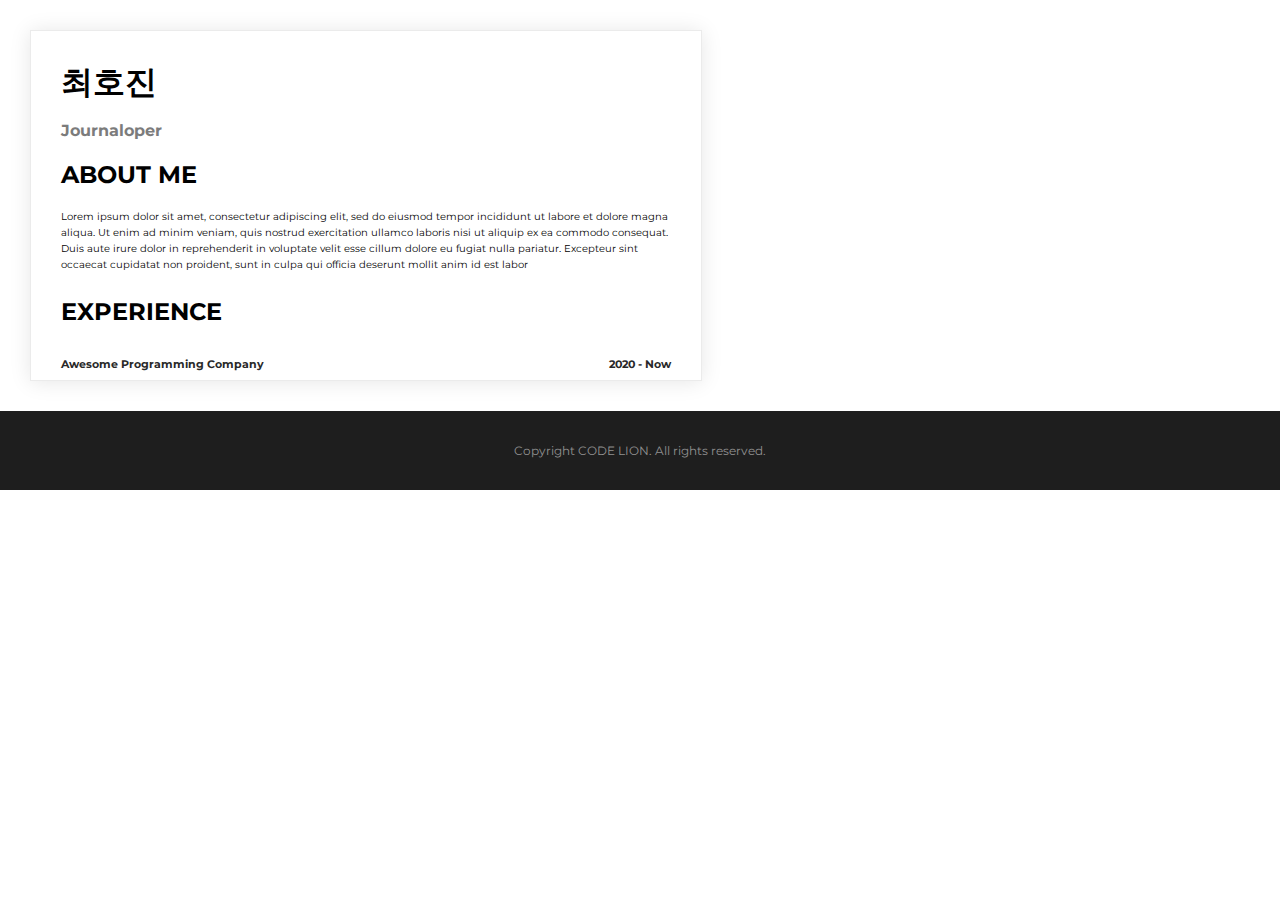
==== html&css/index.html @ 3575fb59 "html&css" ====
<!DOCTYPE html>
<html>
    <head>
        <meta charset="UTF-8">
        <title>최호진의 이력서</title>
        <link rel="stylesheet" href="codelion.css">
    </head>
    <body>
        <div class="mainbox">
            <h1>최호진</h1>
            <p class="name-text">Journaloper</p>

            <section>
                <h2>ABOUT ME</h2>
                <p class="about-me-text">
                Lorem ipsum dolor sit amet, consectetur adipiscing elit, sed do eiusmod tempor incididunt ut labore et dolore magna aliqua. Ut enim ad minim veniam, quis nostrud exercitation ullamco laboris nisi ut aliquip ex ea commodo consequat. Duis aute irure dolor in reprehenderit in voluptate velit esse cillum dolore eu fugiat nulla pariatur. Excepteur sint occaecat cupidatat non proident, sunt in culpa qui officia deserunt mollit anim id est labor
                </p>
            </section>
            <section>
                <h2>EXPERIENCE</h2>
                <p class="title-text">Awesome Programming Company</p>
                <p class="year-text">2020 - Now</p>
            </section>
        </div>
        <footer>
            <p>Copyright CODE LION. All rights reserved.</p>
        </footer>
    </body>
</html>
---- html&css/codelion.css ----
@import url('https://fonts.googleapis.com/css?family=Montserrat:100,200,300,400,500,600,700,800&display=swap');

* {
    font-family: 'Montserrat';
}

body,h1,h1  {
    margin: 0px;
    padding: 0px;
}

body {
    min-width: fit-content;
}

.mainbox {
    border: 1px solid #ebebeb;
    width: 610px;
    margin-left: auto;
    margin-right: auto;
    padding: 30px;
    margin: 30px;
    box-shadow: 0 1px 20px 0 rgba(0,0,0,0.1);
}

footer {
    text-align: center;
    background-color: #1E1E1E;
    color: #919191;
    font-size: 12px;
    padding: 20px;
}

section {
    margin-bottom: 24px;
}

.name-text {
    font-size: 16px;
    font-weight: bold;
    color: #7c7c7c;
}

.about-me-text {
    font-size: 10px;
    line-height: 16px;
}

.title-text {
    font-size: 11px;
    font-weight: bold;
    color: #282828;
    float: left;
}

.year-text {
    font-size: 11px;
    font-weight: bold;
    color: #282828;
    float: right;
}
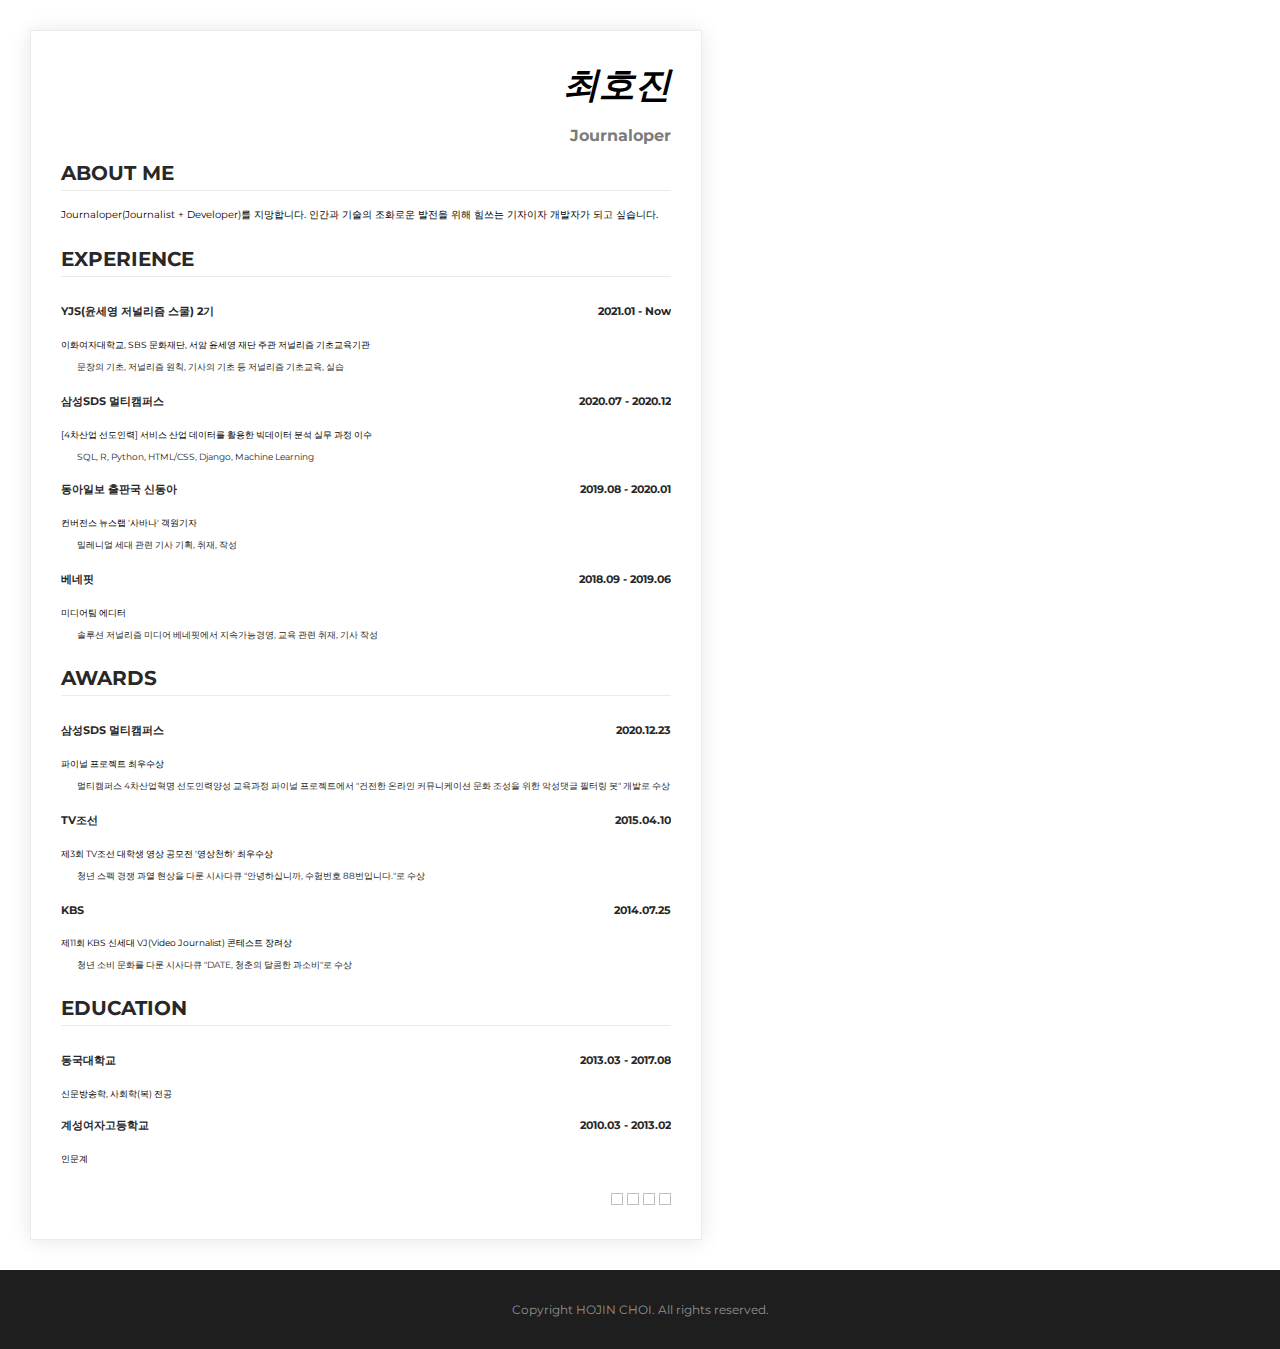
==== commit 6815e9ab: "html&css" ====
--- a/html&css/index.html
+++ b/html&css/index.html
@@ -7,23 +7,93 @@
     </head>
     <body>
         <div class="mainbox">
-            <h1>최호진</h1>
-            <p class="name-text">Journaloper</p>
+            <div class="title-box">
+                <h1>최호진</h1>
+                <p class="name-text">Journaloper</p>
+            </div>
 
             <section>
                 <h2>ABOUT ME</h2>
                 <p class="about-me-text">
-                Lorem ipsum dolor sit amet, consectetur adipiscing elit, sed do eiusmod tempor incididunt ut labore et dolore magna aliqua. Ut enim ad minim veniam, quis nostrud exercitation ullamco laboris nisi ut aliquip ex ea commodo consequat. Duis aute irure dolor in reprehenderit in voluptate velit esse cillum dolore eu fugiat nulla pariatur. Excepteur sint occaecat cupidatat non proident, sunt in culpa qui officia deserunt mollit anim id est labor
+                Journaloper(Journalist + Developer)를 지망합니다. 인간과 기술의 조화로운 발전을 위해 힘쓰는 기자이자 개발자가 되고 싶습니다.
                 </p>
             </section>
             <section>
                 <h2>EXPERIENCE</h2>
-                <p class="title-text">Awesome Programming Company</p>
-                <p class="year-text">2020 - Now</p>
+                <div class="float-wrap">
+                    <p class="title-text">YJS(윤세영 저널리즘 스쿨) 2기</p>
+                    <p class="year-text">2021.01 - Now</p>
+                </div>
+                    <p class="desc-text">이화여자대학교, SBS 문화재단, 서암 윤세영 재단 주관 저널리즘 기초교육기관</p>
+                    <p class="desc-subtext">문장의 기초, 저널리즘 원칙, 기사의 기초 등 저널리즘 기초교육, 실습</p>
+                <div class="float-wrap">
+                    <p class="title-text">삼성SDS 멀티캠퍼스</p>
+                    <p class="year-text">2020.07 - 2020.12</p>
+                </div>
+                    <p class="desc-text">[4차산업 선도인력] 서비스 산업 데이터를 활용한 빅데이터 분석 실무 과정 이수</p>
+                    <p class="desc-subtext">SQL, R, Python, HTML/CSS, Django, Machine Learning</p>
+
+                <div class="float-wrap">
+                    <p class="title-text">동아일보 출판국 신동아</p>
+                    <p class="year-text">2019.08 - 2020.01</p>
+                </div>
+                    <p class="desc-text">컨버전스 뉴스랩 '사바나' 객원기자</p>
+                    <p class="desc-subtext">밀레니얼 세대 관련 기사 기획, 취재, 작성</p>
+
+                <div class="float-wrap">
+                    <p class="title-text">베네핏</p>
+                    <p class="year-text">2018.09 - 2019.06</p>
+                </div>
+                    <p class="desc-text">미디어팀 에디터</p>
+                    <p class="desc-subtext">솔루션 저널리즘 미디어 베네핏에서 지속가능경영, 교육 관련 취재, 기사 작성</p>
+
             </section>
+            <section>
+                <h2>AWARDS</h2>
+                <div class="float-wrap">
+                    <p class="title-text">삼성SDS 멀티캠퍼스</p>
+                    <p class="year-text">2020.12.23</p>
+                </div>
+                    <p class="desc-text">파이널 프로젝트 최우수상</p>
+                    <p class="desc-subtext">멀티캠퍼스 4차산업혁명 선도인력양성 교육과정 파이널 프로젝트에서 "건전한 온라인 커뮤니케이션 문화 조성을 위한 악성댓글 필터링 봇" 개발로 수상</p>
+
+                <div class="float-wrap">
+                    <p class="title-text">TV조선</p>
+                    <p class="year-text">2015.04.10</p>
+                </div>
+                    <p class="desc-text">제3회 TV조선 대학생 영상 공모전 '영상천하' 최우수상</p>
+                    <p class="desc-subtext">청년 스펙 경쟁 과열 현상을 다룬 시사다큐 "안녕하십니까, 수험번호 88번입니다."로 수상</p>
+
+                <div class="float-wrap">
+                    <p class="title-text">KBS</p>
+                    <p class="year-text">2014.07.25</p>
+                </div>
+                    <p class="desc-text">제11회 KBS 신세대 VJ(Video Journalist) 콘테스트 장려상</p>
+                    <p class="desc-subtext">청년 소비 문화를 다룬 시사다큐 "DATE, 청춘의 달콤한 과소비"로 수상</p>
+            </section>
+            <section>
+                <h2>EDUCATION</h2>
+                <div class="float-wrap">
+                    <p class="title-text">동국대학교</p>
+                    <p class="year-text">2013.03 - 2017.08</p>
+                </div>
+                    <p class="desc-text">신문방송학, 사회학(복) 전공</p>
+                <div class="float-wrap">
+                    <p class="title-text">계성여자고등학교</p>
+                    <p class="year-text">2010.03 - 2013.02</p>
+                </div>
+                    <p class="desc-text">인문계</p>
+            </section>
+
+            <div class="sns-wrap">
+                <a href="https://www.facebook.com/hojin.choi.1042/"><img class="sns-img" scr="https://i.pinimg.com/originals/d2/e5/35/d2e5359f8402cb8d3d7b22c463f9013b.png"></a>
+                <a href=""><img class="sns-img" scr="/Users/HojinChoi/Desktop/github/codelion/html&css/images/youtube.png"></a>
+                <a href="https://github.com/gabychoi"><img class="sns-img" scr="images/github.png"></a>
+                <a href="https://www.instagram.com/_hojin_choi/"><img class="sns-img" scr="images/instagram.png"></a>
+            </div>
         </div>
         <footer>
-            <p>Copyright CODE LION. All rights reserved.</p>
+            <p>Copyright HOJIN CHOI. All rights reserved.</p>
         </footer>
     </body>
 </html>--- a/html&css/codelion.css
+++ b/html&css/codelion.css
@@ -4,13 +4,29 @@
     font-family: 'Montserrat';
 }
 
-body,h1,h1  {
+body,h1,h2  {
     margin: 0px;
     padding: 0px;
 }
 
 body {
     min-width: fit-content;
+}
+
+h1 {
+    font-size: 36px;
+    font-weight: bold;
+    font-style: italic;
+}
+
+h2 {
+    font-size: 20px;
+    color: #282828;
+    font-weight: bold;
+    margin-bottom: 16px;
+    border-bottom: 1px solid #ebebeb;
+    padding-bottom: 5px;
+
 }
 
 .mainbox {
@@ -21,14 +37,6 @@
     padding: 30px;
     margin: 30px;
     box-shadow: 0 1px 20px 0 rgba(0,0,0,0.1);
-}
-
-footer {
-    text-align: center;
-    background-color: #1E1E1E;
-    color: #919191;
-    font-size: 12px;
-    padding: 20px;
 }
 
 section {
@@ -58,4 +66,40 @@
     font-weight: bold;
     color: #282828;
     float: right;
+}
+
+.float-wrap {
+    overflow : hidden;
+}
+
+.desc-text {
+    font-size: 9px;
+    margin-bottom: 6px;
+}
+
+.desc-subtext {
+    padding-left: 16px;
+    font-size: 9px;
+    color:#282828    
+}
+
+.title-box {
+    text-align: right;
+}
+
+.sns-img {
+    width: 12px;
+    height: 12px;
+}
+
+.sns-wrap {
+    text-align: right;
+}
+
+footer {
+    text-align: center;
+    background-color: #1E1E1E;
+    color: #919191;
+    font-size: 12px;
+    padding: 20px;
 }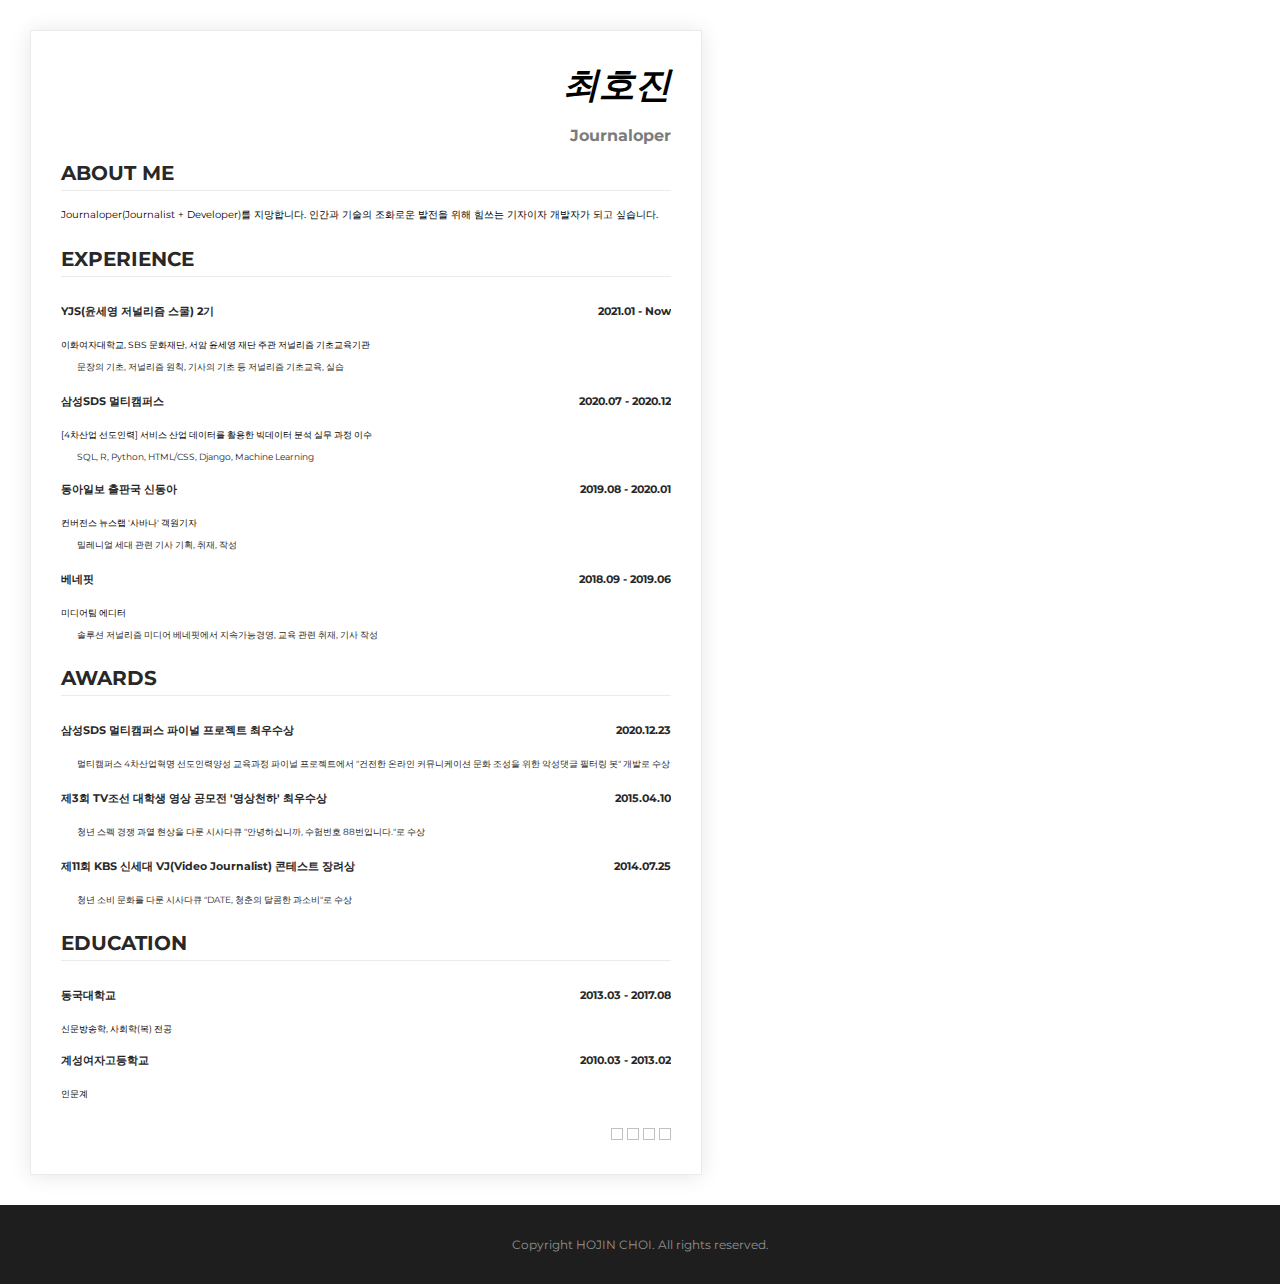
==== commit 0653f49e: "html&css" ====
--- a/html&css/index.html
+++ b/html&css/index.html
@@ -51,24 +51,21 @@
             <section>
                 <h2>AWARDS</h2>
                 <div class="float-wrap">
-                    <p class="title-text">삼성SDS 멀티캠퍼스</p>
+                    <p class="title-text">삼성SDS 멀티캠퍼스 파이널 프로젝트 최우수상</p>
                     <p class="year-text">2020.12.23</p>
                 </div>
-                    <p class="desc-text">파이널 프로젝트 최우수상</p>
                     <p class="desc-subtext">멀티캠퍼스 4차산업혁명 선도인력양성 교육과정 파이널 프로젝트에서 "건전한 온라인 커뮤니케이션 문화 조성을 위한 악성댓글 필터링 봇" 개발로 수상</p>
 
                 <div class="float-wrap">
-                    <p class="title-text">TV조선</p>
+                    <p class="title-text">제3회 TV조선 대학생 영상 공모전 '영상천하' 최우수상</p>
                     <p class="year-text">2015.04.10</p>
                 </div>
-                    <p class="desc-text">제3회 TV조선 대학생 영상 공모전 '영상천하' 최우수상</p>
                     <p class="desc-subtext">청년 스펙 경쟁 과열 현상을 다룬 시사다큐 "안녕하십니까, 수험번호 88번입니다."로 수상</p>
 
                 <div class="float-wrap">
-                    <p class="title-text">KBS</p>
+                    <p class="title-text">제11회 KBS 신세대 VJ(Video Journalist) 콘테스트 장려상</p>
                     <p class="year-text">2014.07.25</p>
                 </div>
-                    <p class="desc-text">제11회 KBS 신세대 VJ(Video Journalist) 콘테스트 장려상</p>
                     <p class="desc-subtext">청년 소비 문화를 다룬 시사다큐 "DATE, 청춘의 달콤한 과소비"로 수상</p>
             </section>
             <section>
